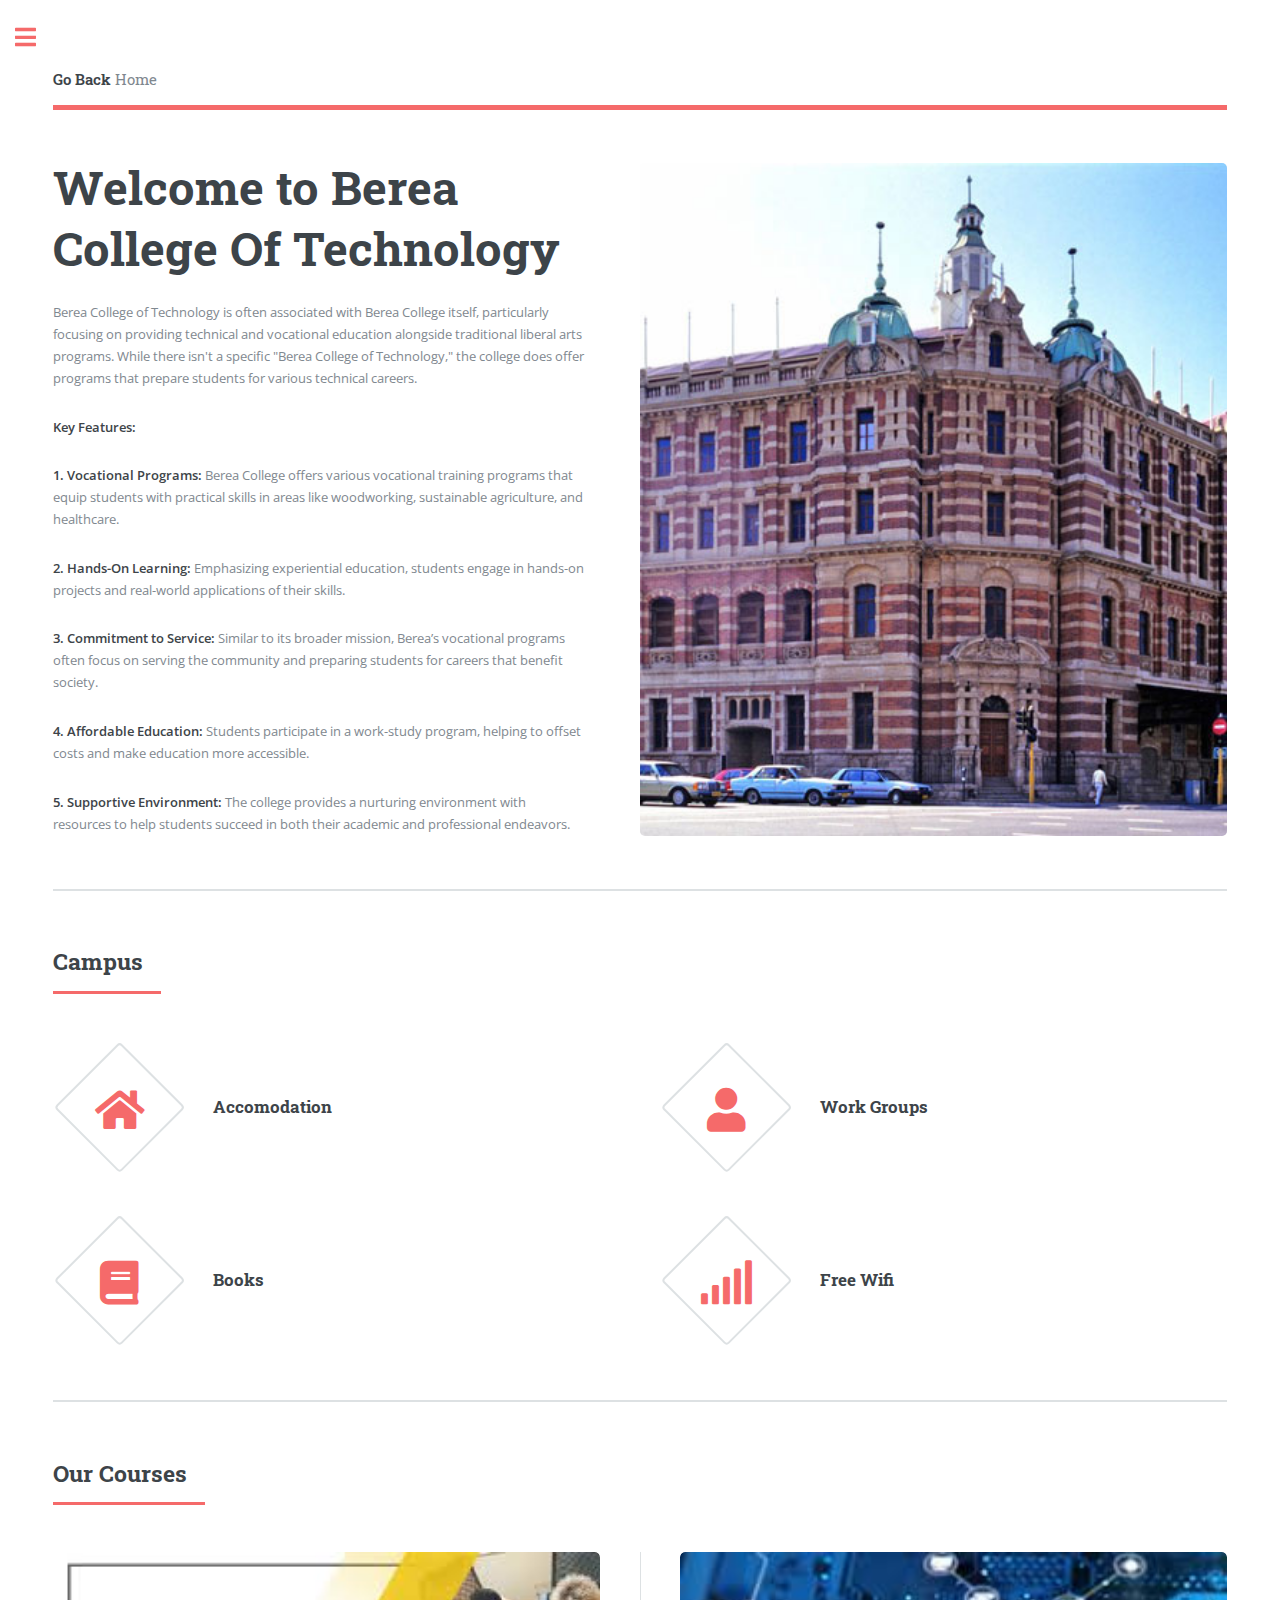
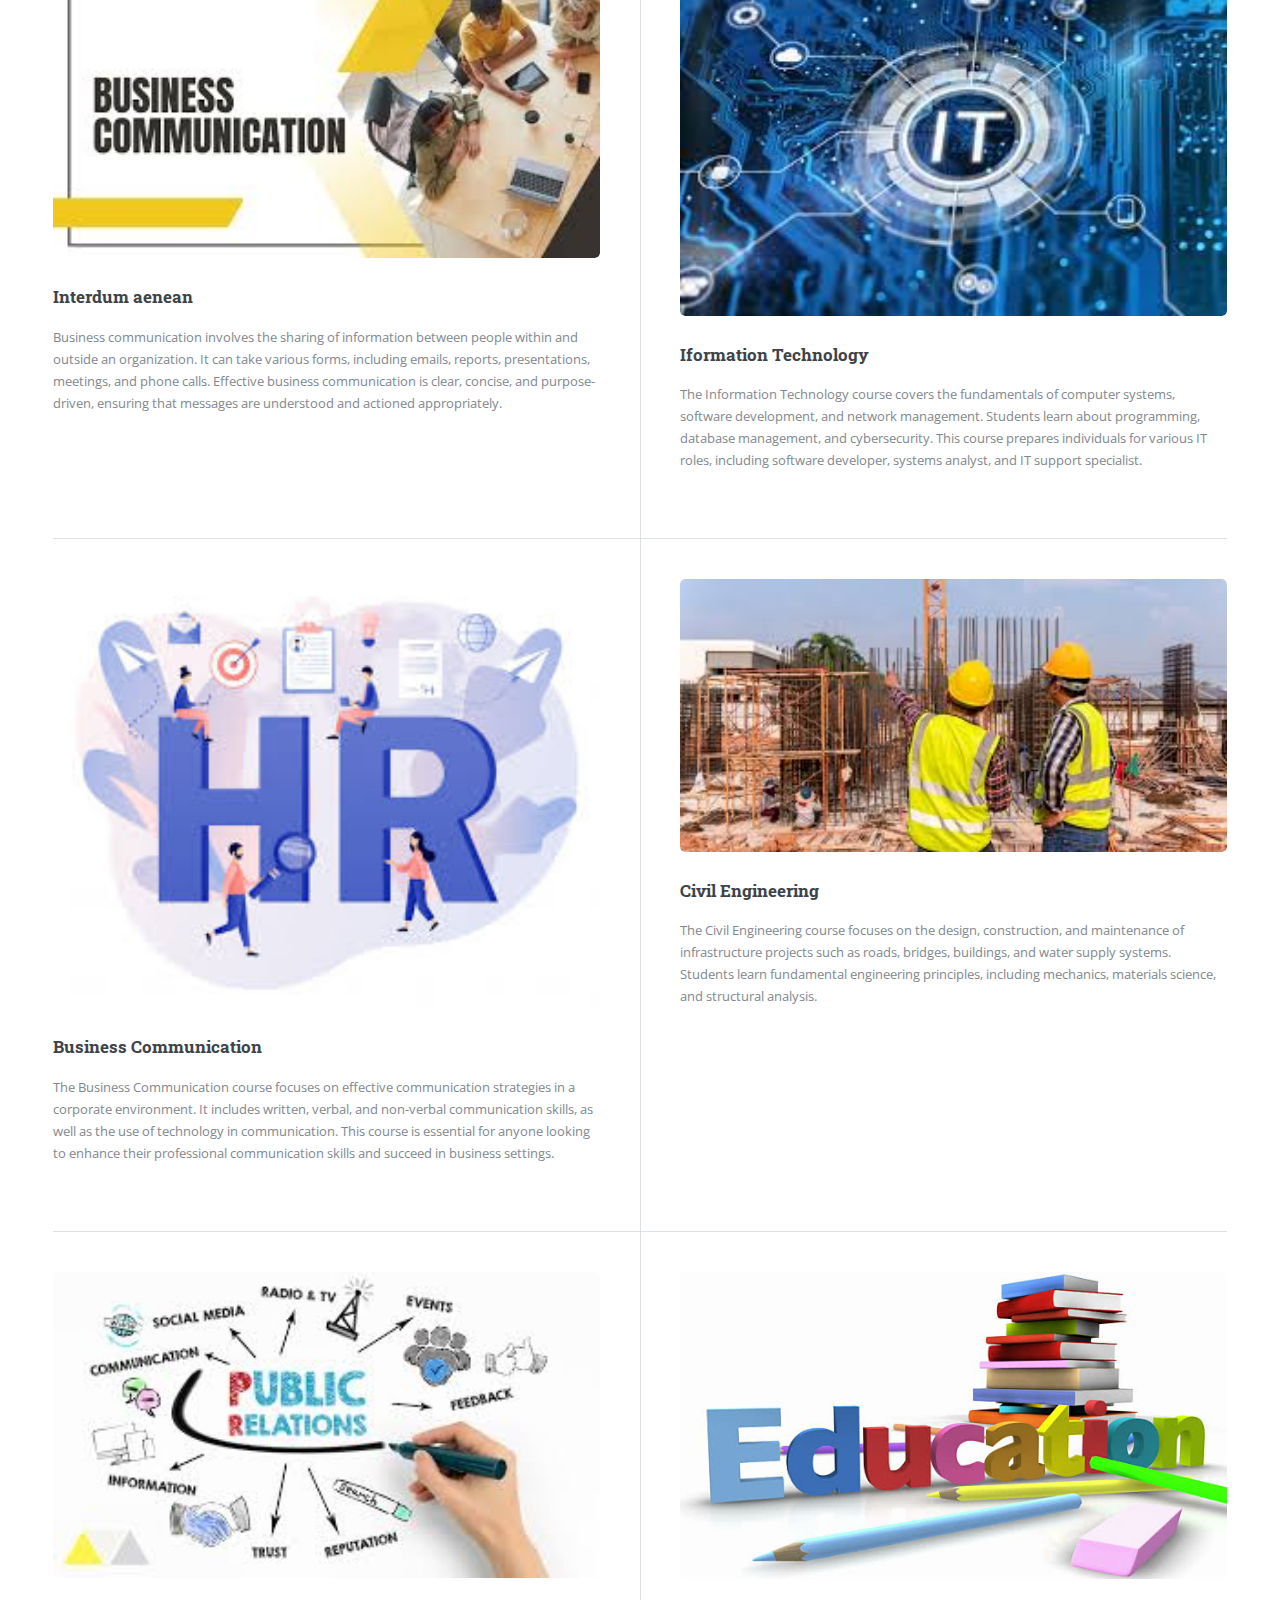
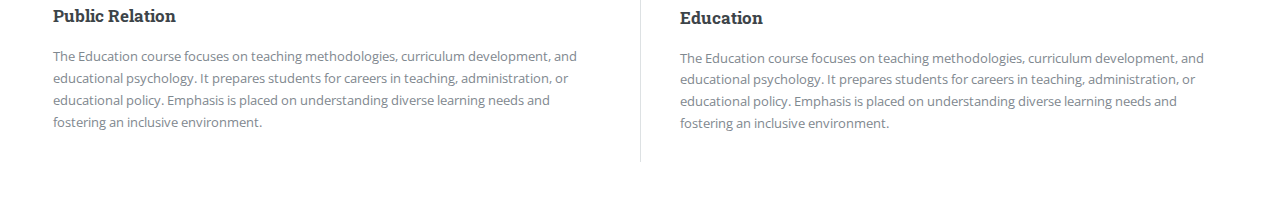
==== About.html @ c36ef681 "Add files via upload" ====
<!DOCTYPE HTML>
<!--
	Editorial by HTML5 UP
	html5up.net | @ajlkn
	Free for personal and commercial use under the CCA 3.0 license (html5up.net/license)
-->
<html>
	<head>
		<title>Bct</title>
		<meta charset="utf-8" />
		<meta name="viewport" content="width=device-width, initial-scale=1, user-scalable=no" />
		<link rel="stylesheet" href="assets/css/main.css" />
	</head>
	<body class="is-preload">

		<!-- Wrapper -->
			<div id="wrapper">

				<!-- Main -->
					<div id="main">
						<div class="inner">

							<!-- Header -->
								<header id="header">
									<a href="index.html" class="logo"><strong>Go Back</strong> Home</a>
								</header>

							<!-- Banner -->
								<section id="banner">
									<div class="content">
										<header>
											<h1>Welcome to Berea<br />
											College Of Technology</h1>
											
										</header>
										      <p>Berea College of Technology is often associated with Berea College itself, particularly focusing on providing technical and vocational education alongside traditional liberal arts programs. While there isn't a specific "Berea College of Technology," the college does offer programs that prepare students for various technical careers.</p>
                                              <p><strong>Key Features:</strong></p>
                                              <p><strong>1. Vocational Programs:</strong> Berea College offers various vocational training programs that equip students with practical skills in areas like woodworking, sustainable agriculture, and healthcare.</p>
                                              <p><strong>2. Hands-On Learning:</strong> Emphasizing experiential education, students engage in hands-on projects and real-world applications of their skills.</p>
                                              <p><strong>3. Commitment to Service:</strong> Similar to its broader mission, Berea’s vocational programs often focus on serving the community and preparing students for careers that benefit society.</p>
                                              <p><strong>4. Affordable Education:</strong> Students participate in a work-study program, helping to offset costs and make education more accessible.</p>
                                              <p><strong>5. Supportive Environment:</strong> The college provides a nurturing environment with resources to help students succeed in both their academic and professional endeavors.</p>

									</div>
									<span class="image object">
										<img src="images/hero.jpg" height="10" width="5" alt="" />
									</span>
								</section>

							<!-- Section -->
								<section>
									<header class="major">
										<h2>Campus </h2>
									</header>
									<div class="features">
										<article>
											<span class="icon solid fa-home"></span>
											<div class="content">
												<h3>Accomodation</h3>
											</div>
										</article>
										<article>
											<span class="icon solid fa-user"></span>
											<div class="content">
												<h3>Work Groups</h3>
											</div>
										</article>
										<article>
											<span class="icon solid fa-book"></span>
											<div class="content">
												<h3>Books</h3>
											</div>
										</article>
										<article>
											<span class="icon solid fa-signal"></span>
											<div class="content">
												<h3>Free Wifi</h3>
											</div>
										</article>
									</div>
								</section>

							<!-- Section -->
								<section>
									<header class="major">
										<h2>Our Courses</h2>
									</header>
									<div class="posts">
										<article>
											<a href="#" class="image"><img src="2.jfif" alt="" /></a>
											<h3>Interdum aenean</h3>
											<p>Business communication involves the sharing of information between people within and outside an organization. It can take various forms, including emails, reports, presentations, meetings, and phone calls. Effective business communication is clear, concise, and purpose-driven, ensuring that messages are understood and actioned appropriately.</p>
											<ul class="actions">
												
											</ul>
										</article>
										<article>
											<a href="#" class="image"><img src="1.jfif" alt="" /></a>
											<h3>Iformation Technology</h3>
					                                    <p>The Information Technology course covers the fundamentals of computer systems, software development, and network management. Students learn about programming, database management, and cybersecurity. This course prepares individuals for various IT roles, including software developer, systems analyst, and IT support specialist.</p>
											<ul class="actions">
												
											</ul>
										</article>
										<article>
											<a href="#" class="image"><img src="3.jfif" alt="" /></a>
											<h3>Business Communication</h3>
											<p>The Business Communication course focuses on effective communication strategies in a corporate environment. It includes written, verbal, and non-verbal communication skills, as well as the use of technology in communication. This course is essential for anyone looking to enhance their professional communication skills and succeed in business settings.</p>
											<ul class="actions">
											
											</ul>
										</article>
										<article>
											<a href="#" class="image"><img src="4.jfif" alt="" /></a>
											<h3>Civil Engineering</h3>
											<p>The Civil Engineering course focuses on the design, construction, and maintenance of infrastructure projects such as roads, bridges, buildings, and water supply systems. Students learn fundamental engineering principles, including mechanics, materials science, and structural analysis. </p>
											<ul class="actions">
												
											</ul>
										</article>
										<article>
											<a href="#" class="image"><img src="5.jfif" alt="" /></a>
											<h3>Public Relation</h3>
											<p>The Education course focuses on teaching methodologies, curriculum development, and educational psychology. It prepares students for careers in teaching, administration, or educational policy. Emphasis is placed on understanding diverse learning needs and fostering an inclusive environment.</p>
											<ul class="actions">
												
											</ul>
										</article>
										<article>
											<a href="#" class="image"><img src="6.jpg" alt="" /></a>
											<h3>Education</h3>
											<p>The Education course focuses on teaching methodologies, curriculum development, and educational psychology. It prepares students for careers in teaching, administration, or educational policy. Emphasis is placed on understanding diverse learning needs and fostering an inclusive environment.</p>
											<ul class="actions">
												
											</ul>
										</article>
									</div>
								</section>

						</div>
					</div>

					                                    

				<!-- Sidebar -->
					<div id="sidebar">
						<div class="inner">

							<!-- Search -->
								

							<!-- Menu -->
								<nav id="menu">
									<header class="major">
										<h2>Menu</h2>
									</header>
									<ul>
										<li><a href="index.html">Homepage</a></li>
										<li><a href="generic.html">History of Bct College</a></li>
										<li><a href="elements.html">Course Prices</a></li>
										
										</li>
								</nav>

							<!-- Section -->
								<section>
									<header class="major">
										<h2>Our Events</h2>
									</header>
									<div class="mini-posts">
										<article>
											<a href="#" class="image"><img src="e1.jfif" alt="" /></a>
											
										</article>
										<article>
											<a href="#" class="image"><img src="e2.jfif" alt="" /></a>
											
										</article>
										<article>
											<a href="#" class="image"><img src="e3.jfif" alt="" /></a>
											
										</article>
									</div>
									<ul class="actions">
										
									</ul>
								</section>

							<!-- Section -->
								<section>
									<header class="major">
										<h2>Get in touch</h2>
									</header>
									<p>Feel Free To Call Us Or Vist Our Campus in Durban.</p>
									<ul class="contact">
										<li class="icon solid fa-envelope"><a href="mailto:ntahondano49@gmail.com">ntahondano49@gmail.com</a></li>
										<li class="icon solid fa-phone">065 917 4609.</li>
										<li class="icon solid fa-home">16 Niker Road<br />
										Durban 4110.</li>
									</ul>
								</section>

							<!-- Footer -->
								<footer id="footer">
									<p class="copyright">&copy; Berea Collage of Technology <a href=""></a>. 2024 <a href=""></a>.</p>
								</footer>

						</div>
					</div>

			</div>

		<!-- Scripts -->
			<script src="assets/js/jquery.min.js"></script>
			<script src="assets/js/browser.min.js"></script>
			<script src="assets/js/breakpoints.min.js"></script>
			<script src="assets/js/util.js"></script>
			<script src="assets/js/main.js"></script>

	</body>
</html>
---- assets/css/main.css ----
@import url(fontawesome-all.min.css);
@import url("https://fonts.googleapis.com/css?family=Open+Sans:400,600,400italic,600italic|Roboto+Slab:400,700");
/*
	Editorial by HTML5 UP
	html5up.net | @ajlkn
	Free for personal and commercial use under the CCA 3.0 license (html5up.net/license)
*/
html, body, div, span, applet, object,
iframe, h1, h2, h3, h4, h5, h6, p, blockquote,
pre, a, abbr, acronym, address, big, cite,
code, del, dfn, em, img, ins, kbd, q, s, samp,
small, strike, strong, sub, sup, tt, var, b,
u, i, center, dl, dt, dd, ol, ul, li, fieldset,
form, label, legend, table, caption, tbody,
tfoot, thead, tr, th, td, article, aside,
canvas, details, embed, figure, figcaption,
footer, header, hgroup, menu, nav, output, ruby,
section, summary, time, mark, audio, video {
  margin: 0;
  padding: 0;
  border: 0;
  font-size: 100%;
  font: inherit;
  vertical-align: baseline; }

article, aside, details, figcaption, figure,
footer, header, hgroup, menu, nav, section {
  display: block; }

body {
  line-height: 1; }

ol, ul {
  list-style: none; }

blockquote, q {
  quotes: none; }
  blockquote:before, blockquote:after, q:before, q:after {
    content: '';
    content: none; }

table {
  border-collapse: collapse;
  border-spacing: 0; }

body {
  -webkit-text-size-adjust: none; }

mark {
  background-color: transparent;
  color: inherit; }

input::-moz-focus-inner {
  border: 0;
  padding: 0; }

input, select, textarea {
  -moz-appearance: none;
  -webkit-appearance: none;
  -ms-appearance: none;
  appearance: none; }

/* Basic */
@-ms-viewport {
  width: device-width; }

body {
  -ms-overflow-style: scrollbar; }

@media screen and (max-width: 480px) {
  html, body {
    min-width: 320px; } }

html {
  box-sizing: border-box; }

*, *:before, *:after {
  box-sizing: inherit; }

body {
  background: #ffffff; }
  body.is-preload *, body.is-preload *:before, body.is-preload *:after, body.is-resizing *, body.is-resizing *:before, body.is-resizing *:after {
    -moz-animation: none !important;
    -webkit-animation: none !important;
    -ms-animation: none !important;
    animation: none !important;
    -moz-transition: none !important;
    -webkit-transition: none !important;
    -ms-transition: none !important;
    transition: none !important; }

/* Type */
body, input, select, textarea {
  color: #7f888f;
  font-family: "Open Sans", sans-serif;
  font-size: 13pt;
  font-weight: 400;
  line-height: 1.65; }
  @media screen and (max-width: 1680px) {
    body, input, select, textarea {
      font-size: 11pt; } }
  @media screen and (max-width: 1280px) {
    body, input, select, textarea {
      font-size: 10pt; } }
  @media screen and (max-width: 360px) {
    body, input, select, textarea {
      font-size: 9pt; } }

a {
  -moz-transition: color 0.2s ease-in-out, border-bottom-color 0.2s ease-in-out;
  -webkit-transition: color 0.2s ease-in-out, border-bottom-color 0.2s ease-in-out;
  -ms-transition: color 0.2s ease-in-out, border-bottom-color 0.2s ease-in-out;
  transition: color 0.2s ease-in-out, border-bottom-color 0.2s ease-in-out;
  border-bottom: dotted 1px;
  color: #f56a6a;
  text-decoration: none; }
  a:hover {
    border-bottom-color: #f56a6a;
    color: #f56a6a !important; }
    a:hover strong {
      color: inherit; }

strong, b {
  color: #3d4449;
  font-weight: 600; }

em, i {
  font-style: italic; }

p {
  margin: 0 0 2em 0; }

h1, h2, h3, h4, h5, h6 {
  color: #3d4449;
  font-family: "Roboto Slab", serif;
  font-weight: 700;
  line-height: 1.5;
  margin: 0 0 1em 0; }
  h1 a, h2 a, h3 a, h4 a, h5 a, h6 a {
    color: inherit;
    text-decoration: none;
    border-bottom: 0; }

h1 {
  font-size: 4em;
  margin: 0 0 0.5em 0;
  line-height: 1.3; }

h2 {
  font-size: 1.75em; }

h3 {
  font-size: 1.25em; }

h4 {
  font-size: 1.1em; }

h5 {
  font-size: 0.9em; }

h6 {
  font-size: 0.7em; }

@media screen and (max-width: 1680px) {
  h1 {
    font-size: 3.5em; } }

@media screen and (max-width: 980px) {
  h1 {
    font-size: 3.25em; } }

@media screen and (max-width: 736px) {
  h1 {
    font-size: 2em;
    line-height: 1.4; }
  h2 {
    font-size: 1.5em; } }

sub {
  font-size: 0.8em;
  position: relative;
  top: 0.5em; }

sup {
  font-size: 0.8em;
  position: relative;
  top: -0.5em; }

blockquote {
  border-left: solid 3px rgba(210, 215, 217, 0.75);
  font-style: italic;
  margin: 0 0 2em 0;
  padding: 0.5em 0 0.5em 2em; }

code {
  background: rgba(230, 235, 237, 0.25);
  border-radius: 0.375em;
  border: solid 1px rgba(210, 215, 217, 0.75);
  font-family: "Courier New", monospace;
  font-size: 0.9em;
  margin: 0 0.25em;
  padding: 0.25em 0.65em; }

pre {
  -webkit-overflow-scrolling: touch;
  font-family: "Courier New", monospace;
  font-size: 0.9em;
  margin: 0 0 2em 0; }
  pre code {
    display: block;
    line-height: 1.75;
    padding: 1em 1.5em;
    overflow-x: auto; }

hr {
  border: 0;
  border-bottom: solid 1px rgba(210, 215, 217, 0.75);
  margin: 2em 0; }
  hr.major {
    margin: 3em 0; }

.align-left {
  text-align: left; }

.align-center {
  text-align: center; }

.align-right {
  text-align: right; }

/* Row */
.row {
  display: flex;
  flex-wrap: wrap;
  box-sizing: border-box;
  align-items: stretch; }
  .row > * {
    box-sizing: border-box; }
  .row.gtr-uniform > * > :last-child {
    margin-bottom: 0; }
  .row.aln-left {
    justify-content: flex-start; }
  .row.aln-center {
    justify-content: center; }
  .row.aln-right {
    justify-content: flex-end; }
  .row.aln-top {
    align-items: flex-start; }
  .row.aln-middle {
    align-items: center; }
  .row.aln-bottom {
    align-items: flex-end; }
  .row > .imp {
    order: -1; }
  .row > .col-1 {
    width: 8.33333%; }
  .row > .off-1 {
    margin-left: 8.33333%; }
  .row > .col-2 {
    width: 16.66667%; }
  .row > .off-2 {
    margin-left: 16.66667%; }
  .row > .col-3 {
    width: 25%; }
  .row > .off-3 {
    margin-left: 25%; }
  .row > .col-4 {
    width: 33.33333%; }
  .row > .off-4 {
    margin-left: 33.33333%; }
  .row > .col-5 {
    width: 41.66667%; }
  .row > .off-5 {
    margin-left: 41.66667%; }
  .row > .col-6 {
    width: 50%; }
  .row > .off-6 {
    margin-left: 50%; }
  .row > .col-7 {
    width: 58.33333%; }
  .row > .off-7 {
    margin-left: 58.33333%; }
  .row > .col-8 {
    width: 66.66667%; }
  .row > .off-8 {
    margin-left: 66.66667%; }
  .row > .col-9 {
    width: 75%; }
  .row > .off-9 {
    margin-left: 75%; }
  .row > .col-10 {
    width: 83.33333%; }
  .row > .off-10 {
    margin-left: 83.33333%; }
  .row > .col-11 {
    width: 91.66667%; }
  .row > .off-11 {
    margin-left: 91.66667%; }
  .row > .col-12 {
    width: 100%; }
  .row > .off-12 {
    margin-left: 100%; }
  .row.gtr-0 {
    margin-top: 0;
    margin-left: 0em; }
    .row.gtr-0 > * {
      padding: 0 0 0 0em; }
    .row.gtr-0.gtr-uniform {
      margin-top: 0em; }
      .row.gtr-0.gtr-uniform > * {
        padding-top: 0em; }
  .row.gtr-25 {
    margin-top: 0;
    margin-left: -0.375em; }
    .row.gtr-25 > * {
      padding: 0 0 0 0.375em; }
    .row.gtr-25.gtr-uniform {
      margin-top: -0.375em; }
      .row.gtr-25.gtr-uniform > * {
        padding-top: 0.375em; }
  .row.gtr-50 {
    margin-top: 0;
    margin-left: -0.75em; }
    .row.gtr-50 > * {
      padding: 0 0 0 0.75em; }
    .row.gtr-50.gtr-uniform {
      margin-top: -0.75em; }
      .row.gtr-50.gtr-uniform > * {
        padding-top: 0.75em; }
  .row {
    margin-top: 0;
    margin-left: -1.5em; }
    .row > * {
      padding: 0 0 0 1.5em; }
    .row.gtr-uniform {
      margin-top: -1.5em; }
      .row.gtr-uniform > * {
        padding-top: 1.5em; }
  .row.gtr-150 {
    margin-top: 0;
    margin-left: -2.25em; }
    .row.gtr-150 > * {
      padding: 0 0 0 2.25em; }
    .row.gtr-150.gtr-uniform {
      margin-top: -2.25em; }
      .row.gtr-150.gtr-uniform > * {
        padding-top: 2.25em; }
  .row.gtr-200 {
    margin-top: 0;
    margin-left: -3em; }
    .row.gtr-200 > * {
      padding: 0 0 0 3em; }
    .row.gtr-200.gtr-uniform {
      margin-top: -3em; }
      .row.gtr-200.gtr-uniform > * {
        padding-top: 3em; }
  @media screen and (max-width: 1680px) {
    .row {
      display: flex;
      flex-wrap: wrap;
      box-sizing: border-box;
      align-items: stretch; }
      .row > * {
        box-sizing: border-box; }
      .row.gtr-uniform > * > :last-child {
        margin-bottom: 0; }
      .row.aln-left {
        justify-content: flex-start; }
      .row.aln-center {
        justify-content: center; }
      .row.aln-right {
        justify-content: flex-end; }
      .row.aln-top {
        align-items: flex-start; }
      .row.aln-middle {
        align-items: center; }
      .row.aln-bottom {
        align-items: flex-end; }
      .row > .imp-xlarge {
        order: -1; }
      .row > .col-1-xlarge {
        width: 8.33333%; }
      .row > .off-1-xlarge {
        margin-left: 8.33333%; }
      .row > .col-2-xlarge {
        width: 16.66667%; }
      .row > .off-2-xlarge {
        margin-left: 16.66667%; }
      .row > .col-3-xlarge {
        width: 25%; }
      .row > .off-3-xlarge {
        margin-left: 25%; }
      .row > .col-4-xlarge {
        width: 33.33333%; }
      .row > .off-4-xlarge {
        margin-left: 33.33333%; }
      .row > .col-5-xlarge {
        width: 41.66667%; }
      .row > .off-5-xlarge {
        margin-left: 41.66667%; }
      .row > .col-6-xlarge {
        width: 50%; }
      .row > .off-6-xlarge {
        margin-left: 50%; }
      .row > .col-7-xlarge {
        width: 58.33333%; }
      .row > .off-7-xlarge {
        margin-left: 58.33333%; }
      .row > .col-8-xlarge {
        width: 66.66667%; }
      .row > .off-8-xlarge {
        margin-left: 66.66667%; }
      .row > .col-9-xlarge {
        width: 75%; }
      .row > .off-9-xlarge {
        margin-left: 75%; }
      .row > .col-10-xlarge {
        width: 83.33333%; }
      .row > .off-10-xlarge {
        margin-left: 83.33333%; }
      .row > .col-11-xlarge {
        width: 91.66667%; }
      .row > .off-11-xlarge {
        margin-left: 91.66667%; }
      .row > .col-12-xlarge {
        width: 100%; }
      .row > .off-12-xlarge {
        margin-left: 100%; }
      .row.gtr-0 {
        margin-top: 0;
        margin-left: 0em; }
        .row.gtr-0 > * {
          padding: 0 0 0 0em; }
        .row.gtr-0.gtr-uniform {
          margin-top: 0em; }
          .row.gtr-0.gtr-uniform > * {
            padding-top: 0em; }
      .row.gtr-25 {
        margin-top: 0;
        margin-left: -0.375em; }
        .row.gtr-25 > * {
          padding: 0 0 0 0.375em; }
        .row.gtr-25.gtr-uniform {
          margin-top: -0.375em; }
          .row.gtr-25.gtr-uniform > * {
            padding-top: 0.375em; }
      .row.gtr-50 {
        margin-top: 0;
        margin-left: -0.75em; }
        .row.gtr-50 > * {
          padding: 0 0 0 0.75em; }
        .row.gtr-50.gtr-uniform {
          margin-top: -0.75em; }
          .row.gtr-50.gtr-uniform > * {
            padding-top: 0.75em; }
      .row {
        margin-top: 0;
        margin-left: -1.5em; }
        .row > * {
          padding: 0 0 0 1.5em; }
        .row.gtr-uniform {
          margin-top: -1.5em; }
          .row.gtr-uniform > * {
            padding-top: 1.5em; }
      .row.gtr-150 {
        margin-top: 0;
        margin-left: -2.25em; }
        .row.gtr-150 > * {
          padding: 0 0 0 2.25em; }
        .row.gtr-150.gtr-uniform {
          margin-top: -2.25em; }
          .row.gtr-150.gtr-uniform > * {
            padding-top: 2.25em; }
      .row.gtr-200 {
        margin-top: 0;
        margin-left: -3em; }
        .row.gtr-200 > * {
          padding: 0 0 0 3em; }
        .row.gtr-200.gtr-uniform {
          margin-top: -3em; }
          .row.gtr-200.gtr-uniform > * {
            padding-top: 3em; } }
  @media screen and (max-width: 1280px) {
    .row {
      display: flex;
      flex-wrap: wrap;
      box-sizing: border-box;
      align-items: stretch; }
      .row > * {
        box-sizing: border-box; }
      .row.gtr-uniform > * > :last-child {
        margin-bottom: 0; }
      .row.aln-left {
        justify-content: flex-start; }
      .row.aln-center {
        justify-content: center; }
      .row.aln-right {
        justify-content: flex-end; }
      .row.aln-top {
        align-items: flex-start; }
      .row.aln-middle {
        align-items: center; }
      .row.aln-bottom {
        align-items: flex-end; }
      .row > .imp-large {
        order: -1; }
      .row > .col-1-large {
        width: 8.33333%; }
      .row > .off-1-large {
        margin-left: 8.33333%; }
      .row > .col-2-large {
        width: 16.66667%; }
      .row > .off-2-large {
        margin-left: 16.66667%; }
      .row > .col-3-large {
        width: 25%; }
      .row > .off-3-large {
        margin-left: 25%; }
      .row > .col-4-large {
        width: 33.33333%; }
      .row > .off-4-large {
        margin-left: 33.33333%; }
      .row > .col-5-large {
        width: 41.66667%; }
      .row > .off-5-large {
        margin-left: 41.66667%; }
      .row > .col-6-large {
        width: 50%; }
      .row > .off-6-large {
        margin-left: 50%; }
      .row > .col-7-large {
        width: 58.33333%; }
      .row > .off-7-large {
        margin-left: 58.33333%; }
      .row > .col-8-large {
        width: 66.66667%; }
      .row > .off-8-large {
        margin-left: 66.66667%; }
      .row > .col-9-large {
        width: 75%; }
      .row > .off-9-large {
        margin-left: 75%; }
      .row > .col-10-large {
        width: 83.33333%; }
      .row > .off-10-large {
        margin-left: 83.33333%; }
      .row > .col-11-large {
        width: 91.66667%; }
      .row > .off-11-large {
        margin-left: 91.66667%; }
      .row > .col-12-large {
        width: 100%; }
      .row > .off-12-large {
        margin-left: 100%; }
      .row.gtr-0 {
        margin-top: 0;
        margin-left: 0em; }
        .row.gtr-0 > * {
          padding: 0 0 0 0em; }
        .row.gtr-0.gtr-uniform {
          margin-top: 0em; }
          .row.gtr-0.gtr-uniform > * {
            padding-top: 0em; }
      .row.gtr-25 {
        margin-top: 0;
        margin-left: -0.375em; }
        .row.gtr-25 > * {
          padding: 0 0 0 0.375em; }
        .row.gtr-25.gtr-uniform {
          margin-top: -0.375em; }
          .row.gtr-25.gtr-uniform > * {
            padding-top: 0.375em; }
      .row.gtr-50 {
        margin-top: 0;
        margin-left: -0.75em; }
        .row.gtr-50 > * {
          padding: 0 0 0 0.75em; }
        .row.gtr-50.gtr-uniform {
          margin-top: -0.75em; }
          .row.gtr-50.gtr-uniform > * {
            padding-top: 0.75em; }
      .row {
        margin-top: 0;
        margin-left: -1.5em; }
        .row > * {
          padding: 0 0 0 1.5em; }
        .row.gtr-uniform {
          margin-top: -1.5em; }
          .row.gtr-uniform > * {
            padding-top: 1.5em; }
      .row.gtr-150 {
        margin-top: 0;
        margin-left: -2.25em; }
        .row.gtr-150 > * {
          padding: 0 0 0 2.25em; }
        .row.gtr-150.gtr-uniform {
          margin-top: -2.25em; }
          .row.gtr-150.gtr-uniform > * {
            padding-top: 2.25em; }
      .row.gtr-200 {
        margin-top: 0;
        margin-left: -3em; }
        .row.gtr-200 > * {
          padding: 0 0 0 3em; }
        .row.gtr-200.gtr-uniform {
          margin-top: -3em; }
          .row.gtr-200.gtr-uniform > * {
            padding-top: 3em; } }
  @media screen and (max-width: 980px) {
    .row {
      display: flex;
      flex-wrap: wrap;
      box-sizing: border-box;
      align-items: stretch; }
      .row > * {
        box-sizing: border-box; }
      .row.gtr-uniform > * > :last-child {
        margin-bottom: 0; }
      .row.aln-left {
        justify-content: flex-start; }
      .row.aln-center {
        justify-content: center; }
      .row.aln-right {
        justify-content: flex-end; }
      .row.aln-top {
        align-items: flex-start; }
      .row.aln-middle {
        align-items: center; }
      .row.aln-bottom {
        align-items: flex-end; }
      .row > .imp-medium {
        order: -1; }
      .row > .col-1-medium {
        width: 8.33333%; }
      .row > .off-1-medium {
        margin-left: 8.33333%; }
      .row > .col-2-medium {
        width: 16.66667%; }
      .row > .off-2-medium {
        margin-left: 16.66667%; }
      .row > .col-3-medium {
        width: 25%; }
      .row > .off-3-medium {
        margin-left: 25%; }
      .row > .col-4-medium {
        width: 33.33333%; }
      .row > .off-4-medium {
        margin-left: 33.33333%; }
      .row > .col-5-medium {
        width: 41.66667%; }
      .row > .off-5-medium {
        margin-left: 41.66667%; }
      .row > .col-6-medium {
        width: 50%; }
      .row > .off-6-medium {
        margin-left: 50%; }
      .row > .col-7-medium {
        width: 58.33333%; }
      .row > .off-7-medium {
        margin-left: 58.33333%; }
      .row > .col-8-medium {
        width: 66.66667%; }
      .row > .off-8-medium {
        margin-left: 66.66667%; }
      .row > .col-9-medium {
        width: 75%; }
      .row > .off-9-medium {
        margin-left: 75%; }
      .row > .col-10-medium {
        width: 83.33333%; }
      .row > .off-10-medium {
        margin-left: 83.33333%; }
      .row > .col-11-medium {
        width: 91.66667%; }
      .row > .off-11-medium {
        margin-left: 91.66667%; }
      .row > .col-12-medium {
        width: 100%; }
      .row > .off-12-medium {
        margin-left: 100%; }
      .row.gtr-0 {
        margin-top: 0;
        margin-left: 0em; }
        .row.gtr-0 > * {
          padding: 0 0 0 0em; }
        .row.gtr-0.gtr-uniform {
          margin-top: 0em; }
          .row.gtr-0.gtr-uniform > * {
            padding-top: 0em; }
      .row.gtr-25 {
        margin-top: 0;
        margin-left: -0.375em; }
        .row.gtr-25 > * {
          padding: 0 0 0 0.375em; }
        .row.gtr-25.gtr-uniform {
          margin-top: -0.375em; }
          .row.gtr-25.gtr-uniform > * {
            padding-top: 0.375em; }
      .row.gtr-50 {
        margin-top: 0;
        margin-left: -0.75em; }
        .row.gtr-50 > * {
          padding: 0 0 0 0.75em; }
        .row.gtr-50.gtr-uniform {
          margin-top: -0.75em; }
          .row.gtr-50.gtr-uniform > * {
            padding-top: 0.75em; }
      .row {
        margin-top: 0;
        margin-left: -1.5em; }
        .row > * {
          padding: 0 0 0 1.5em; }
        .row.gtr-uniform {
          margin-top: -1.5em; }
          .row.gtr-uniform > * {
            padding-top: 1.5em; }
      .row.gtr-150 {
        margin-top: 0;
        margin-left: -2.25em; }
        .row.gtr-150 > * {
          padding: 0 0 0 2.25em; }
        .row.gtr-150.gtr-uniform {
          margin-top: -2.25em; }
          .row.gtr-150.gtr-uniform > * {
            padding-top: 2.25em; }
      .row.gtr-200 {
        margin-top: 0;
        margin-left: -3em; }
        .row.gtr-200 > * {
          padding: 0 0 0 3em; }
        .row.gtr-200.gtr-uniform {
          margin-top: -3em; }
          .row.gtr-200.gtr-uniform > * {
            padding-top: 3em; } }
  @media screen and (max-width: 736px) {
    .row {
      display: flex;
      flex-wrap: wrap;
      box-sizing: border-box;
      align-items: stretch; }
      .row > * {
        box-sizing: border-box; }
      .row.gtr-uniform > * > :last-child {
        margin-bottom: 0; }
      .row.aln-left {
        justify-content: flex-start; }
      .row.aln-center {
        justify-content: center; }
      .row.aln-right {
        justify-content: flex-end; }
      .row.aln-top {
        align-items: flex-start; }
      .row.aln-middle {
        align-items: center; }
      .row.aln-bottom {
        align-items: flex-end; }
      .row > .imp-small {
        order: -1; }
      .row > .col-1-small {
        width: 8.33333%; }
      .row > .off-1-small {
        margin-left: 8.33333%; }
      .row > .col-2-small {
        width: 16.66667%; }
      .row > .off-2-small {
        margin-left: 16.66667%; }
      .row > .col-3-small {
        width: 25%; }
      .row > .off-3-small {
        margin-left: 25%; }
      .row > .col-4-small {
        width: 33.33333%; }
      .row > .off-4-small {
        margin-left: 33.33333%; }
      .row > .col-5-small {
        width: 41.66667%; }
      .row > .off-5-small {
        margin-left: 41.66667%; }
      .row > .col-6-small {
        width: 50%; }
      .row > .off-6-small {
        margin-left: 50%; }
      .row > .col-7-small {
        width: 58.33333%; }
      .row > .off-7-small {
        margin-left: 58.33333%; }
      .row > .col-8-small {
        width: 66.66667%; }
      .row > .off-8-small {
        margin-left: 66.66667%; }
      .row > .col-9-small {
        width: 75%; }
      .row > .off-9-small {
        margin-left: 75%; }
      .row > .col-10-small {
        width: 83.33333%; }
      .row > .off-10-small {
        margin-left: 83.33333%; }
      .row > .col-11-small {
        width: 91.66667%; }
      .row > .off-11-small {
        margin-left: 91.66667%; }
      .row > .col-12-small {
        width: 100%; }
      .row > .off-12-small {
        margin-left: 100%; }
      .row.gtr-0 {
        margin-top: 0;
        margin-left: 0em; }
        .row.gtr-0 > * {
          padding: 0 0 0 0em; }
        .row.gtr-0.gtr-uniform {
          margin-top: 0em; }
          .row.gtr-0.gtr-uniform > * {
            padding-top: 0em; }
      .row.gtr-25 {
        margin-top: 0;
        margin-left: -0.375em; }
        .row.gtr-25 > * {
          padding: 0 0 0 0.375em; }
        .row.gtr-25.gtr-uniform {
          margin-top: -0.375em; }
          .row.gtr-25.gtr-uniform > * {
            padding-top: 0.375em; }
      .row.gtr-50 {
        margin-top: 0;
        margin-left: -0.75em; }
        .row.gtr-50 > * {
          padding: 0 0 0 0.75em; }
        .row.gtr-50.gtr-uniform {
          margin-top: -0.75em; }
          .row.gtr-50.gtr-uniform > * {
            padding-top: 0.75em; }
      .row {
        margin-top: 0;
        margin-left: -1.5em; }
        .row > * {
          padding: 0 0 0 1.5em; }
        .row.gtr-uniform {
          margin-top: -1.5em; }
          .row.gtr-uniform > * {
            padding-top: 1.5em; }
      .row.gtr-150 {
        margin-top: 0;
        margin-left: -2.25em; }
        .row.gtr-150 > * {
          padding: 0 0 0 2.25em; }
        .row.gtr-150.gtr-uniform {
          margin-top: -2.25em; }
          .row.gtr-150.gtr-uniform > * {
            padding-top: 2.25em; }
      .row.gtr-200 {
        margin-top: 0;
        margin-left: -3em; }
        .row.gtr-200 > * {
          padding: 0 0 0 3em; }
        .row.gtr-200.gtr-uniform {
          margin-top: -3em; }
          .row.gtr-200.gtr-uniform > * {
            padding-top: 3em; } }
  @media screen and (max-width: 480px) {
    .row {
      display: flex;
      flex-wrap: wrap;
      box-sizing: border-box;
      align-items: stretch; }
      .row > * {
        box-sizing: border-box; }
      .row.gtr-uniform > * > :last-child {
        margin-bottom: 0; }
      .row.aln-left {
        justify-content: flex-start; }
      .row.aln-center {
        justify-content: center; }
      .row.aln-right {
        justify-content: flex-end; }
      .row.aln-top {
        align-items: flex-start; }
      .row.aln-middle {
        align-items: center; }
      .row.aln-bottom {
        align-items: flex-end; }
      .row > .imp-xsmall {
        order: -1; }
      .row > .col-1-xsmall {
        width: 8.33333%; }
      .row > .off-1-xsmall {
        margin-left: 8.33333%; }
      .row > .col-2-xsmall {
        width: 16.66667%; }
      .row > .off-2-xsmall {
        margin-left: 16.66667%; }
      .row > .col-3-xsmall {
        width: 25%; }
      .row > .off-3-xsmall {
        margin-left: 25%; }
      .row > .col-4-xsmall {
        width: 33.33333%; }
      .row > .off-4-xsmall {
        margin-left: 33.33333%; }
      .row > .col-5-xsmall {
        width: 41.66667%; }
      .row > .off-5-xsmall {
        margin-left: 41.66667%; }
      .row > .col-6-xsmall {
        width: 50%; }
      .row > .off-6-xsmall {
        margin-left: 50%; }
      .row > .col-7-xsmall {
        width: 58.33333%; }
      .row > .off-7-xsmall {
        margin-left: 58.33333%; }
      .row > .col-8-xsmall {
        width: 66.66667%; }
      .row > .off-8-xsmall {
        margin-left: 66.66667%; }
      .row > .col-9-xsmall {
        width: 75%; }
      .row > .off-9-xsmall {
        margin-left: 75%; }
      .row > .col-10-xsmall {
        width: 83.33333%; }
      .row > .off-10-xsmall {
        margin-left: 83.33333%; }
      .row > .col-11-xsmall {
        width: 91.66667%; }
      .row > .off-11-xsmall {
        margin-left: 91.66667%; }
      .row > .col-12-xsmall {
        width: 100%; }
      .row > .off-12-xsmall {
        margin-left: 100%; }
      .row.gtr-0 {
        margin-top: 0;
        margin-left: 0em; }
        .row.gtr-0 > * {
          padding: 0 0 0 0em; }
        .row.gtr-0.gtr-uniform {
          margin-top: 0em; }
          .row.gtr-0.gtr-uniform > * {
            padding-top: 0em; }
      .row.gtr-25 {
        margin-top: 0;
        margin-left: -0.375em; }
        .row.gtr-25 > * {
          padding: 0 0 0 0.375em; }
        .row.gtr-25.gtr-uniform {
          margin-top: -0.375em; }
          .row.gtr-25.gtr-uniform > * {
            padding-top: 0.375em; }
      .row.gtr-50 {
        margin-top: 0;
        margin-left: -0.75em; }
        .row.gtr-50 > * {
          padding: 0 0 0 0.75em; }
        .row.gtr-50.gtr-uniform {
          margin-top: -0.75em; }
          .row.gtr-50.gtr-uniform > * {
            padding-top: 0.75em; }
      .row {
        margin-top: 0;
        margin-left: -1.5em; }
        .row > * {
          padding: 0 0 0 1.5em; }
        .row.gtr-uniform {
          margin-top: -1.5em; }
          .row.gtr-uniform > * {
            padding-top: 1.5em; }
      .row.gtr-150 {
        margin-top: 0;
        margin-left: -2.25em; }
        .row.gtr-150 > * {
          padding: 0 0 0 2.25em; }
        .row.gtr-150.gtr-uniform {
          margin-top: -2.25em; }
          .row.gtr-150.gtr-uniform > * {
            padding-top: 2.25em; }
      .row.gtr-200 {
        margin-top: 0;
        margin-left: -3em; }
        .row.gtr-200 > * {
          padding: 0 0 0 3em; }
        .row.gtr-200.gtr-uniform {
          margin-top: -3em; }
          .row.gtr-200.gtr-uniform > * {
            padding-top: 3em; } }

/* Section/Article */
section.special, article.special {
  text-align: center; }

header p {
  font-family: "Roboto Slab", serif;
  font-size: 1em;
  font-weight: 400;
  letter-spacing: 0.075em;
  margin-top: -0.5em;
  text-transform: uppercase; }

header.major > :last-child {
  border-bottom: solid 3px #f56a6a;
  display: inline-block;
  margin: 0 0 2em 0;
  padding: 0 0.75em 0.5em 0; }

header.main > :last-child {
  margin: 0 0 1em 0; }

/* Form */
form {
  margin: 0 0 2em 0; }

label {
  color: #3d4449;
  display: block;
  font-size: 0.9em;
  font-weight: 600;
  margin: 0 0 1em 0; }

input[type="text"],
input[type="password"],
input[type="email"],
input[type="tel"],
input[type="search"],
input[type="url"],
select,
textarea {
  -moz-appearance: none;
  -webkit-appearance: none;
  -ms-appearance: none;
  appearance: none;
  background: #ffffff;
  border-radius: 0.375em;
  border: none;
  border: solid 1px rgba(210, 215, 217, 0.75);
  color: inherit;
  display: block;
  outline: 0;
  padding: 0 1em;
  text-decoration: none;
  width: 100%; }
  input[type="text"]:invalid,
  input[type="password"]:invalid,
  input[type="email"]:invalid,
  input[type="tel"]:invalid,
  input[type="search"]:invalid,
  input[type="url"]:invalid,
  select:invalid,
  textarea:invalid {
    box-shadow: none; }
  input[type="text"]:focus,
  input[type="password"]:focus,
  input[type="email"]:focus,
  input[type="tel"]:focus,
  input[type="search"]:focus,
  input[type="url"]:focus,
  select:focus,
  textarea:focus {
    border-color: #f56a6a;
    box-shadow: 0 0 0 1px #f56a6a; }

select {
  background-image: url("data:image/svg+xml;charset=utf8,%3Csvg xmlns='http://www.w3.org/2000/svg' width='40' height='40' preserveAspectRatio='none' viewBox='0 0 40 40'%3E%3Cpath d='M9.4,12.3l10.4,10.4l10.4-10.4c0.2-0.2,0.5-0.4,0.9-0.4c0.3,0,0.6,0.1,0.9,0.4l3.3,3.3c0.2,0.2,0.4,0.5,0.4,0.9 c0,0.4-0.1,0.6-0.4,0.9L20.7,31.9c-0.2,0.2-0.5,0.4-0.9,0.4c-0.3,0-0.6-0.1-0.9-0.4L4.3,17.3c-0.2-0.2-0.4-0.5-0.4-0.9 c0-0.4,0.1-0.6,0.4-0.9l3.3-3.3c0.2-0.2,0.5-0.4,0.9-0.4S9.1,12.1,9.4,12.3z' fill='rgba(210, 215, 217, 0.75)' /%3E%3C/svg%3E");
  background-size: 1.25em;
  background-repeat: no-repeat;
  background-position: calc(100% - 1em) center;
  height: 2.75em;
  padding-right: 2.75em;
  text-overflow: ellipsis; }
  select option {
    color: #3d4449;
    background: #ffffff; }
  select:focus::-ms-value {
    background-color: transparent; }
  select::-ms-expand {
    display: none; }

input[type="text"],
input[type="password"],
input[type="email"],
input[type="tel"],
input[type="search"],
input[type="url"],
select {
  height: 2.75em; }

textarea {
  padding: 0.75em 1em; }

input[type="checkbox"],
input[type="radio"] {
  -moz-appearance: none;
  -webkit-appearance: none;
  -ms-appearance: none;
  appearance: none;
  display: block;
  float: left;
  margin-right: -2em;
  opacity: 0;
  width: 1em;
  z-index: -1; }
  input[type="checkbox"] + label,
  input[type="radio"] + label {
    text-decoration: none;
    color: #7f888f;
    cursor: pointer;
    display: inline-block;
    font-size: 1em;
    font-weight: 400;
    padding-left: 2.4em;
    padding-right: 0.75em;
    position: relative; }
    input[type="checkbox"] + label:before,
    input[type="radio"] + label:before {
      -moz-osx-font-smoothing: grayscale;
      -webkit-font-smoothing: antialiased;
      display: inline-block;
      font-style: normal;
      font-variant: normal;
      text-rendering: auto;
      line-height: 1;
      text-transform: none !important;
      font-family: 'Font Awesome 5 Free';
      font-weight: 900; }
    input[type="checkbox"] + label:before,
    input[type="radio"] + label:before {
      background: #ffffff;
      border-radius: 0.375em;
      border: solid 1px rgba(210, 215, 217, 0.75);
      content: '';
      display: inline-block;
      font-size: 0.8em;
      height: 2.0625em;
      left: 0;
      line-height: 2.0625em;
      position: absolute;
      text-align: center;
      top: 0;
      width: 2.0625em; }
  input[type="checkbox"]:checked + label:before,
  input[type="radio"]:checked + label:before {
    background: #3d4449;
    border-color: #3d4449;
    color: #ffffff;
    content: '\f00c'; }
  input[type="checkbox"]:focus + label:before,
  input[type="radio"]:focus + label:before {
    border-color: #f56a6a;
    box-shadow: 0 0 0 1px #f56a6a; }

input[type="checkbox"] + label:before {
  border-radius: 0.375em; }

input[type="radio"] + label:before {
  border-radius: 100%; }

::-webkit-input-placeholder {
  color: #9fa3a6 !important;
  opacity: 1.0; }

:-moz-placeholder {
  color: #9fa3a6 !important;
  opacity: 1.0; }

::-moz-placeholder {
  color: #9fa3a6 !important;
  opacity: 1.0; }

:-ms-input-placeholder {
  color: #9fa3a6 !important;
  opacity: 1.0; }

/* Box */
.box {
  border-radius: 0.375em;
  border: solid 1px rgba(210, 215, 217, 0.75);
  margin-bottom: 2em;
  padding: 1.5em; }
  .box > :last-child,
  .box > :last-child > :last-child,
  .box > :last-child > :last-child > :last-child {
    margin-bottom: 0; }
  .box.alt {
    border: 0;
    border-radius: 0;
    padding: 0; }

/* Icon */
.icon {
  text-decoration: none;
  border-bottom: none;
  position: relative; }
  .icon:before {
    -moz-osx-font-smoothing: grayscale;
    -webkit-font-smoothing: antialiased;
    display: inline-block;
    font-style: normal;
    font-variant: normal;
    text-rendering: auto;
    line-height: 1;
    text-transform: none !important;
    font-family: 'Font Awesome 5 Free';
    font-weight: 400; }
  .icon > .label {
    display: none; }
  .icon:before {
    line-height: inherit; }
  .icon.solid:before {
    font-weight: 900; }
  .icon.brands:before {
    font-family: 'Font Awesome 5 Brands'; }

/* Image */
.image {
  border-radius: 0.375em;
  border: 0;
  display: inline-block;
  position: relative; }
  .image img {
    border-radius: 0.375em;
    display: block; }
  .image.left, .image.right {
    max-width: 40%; }
    .image.left img, .image.right img {
      width: 100%; }
  .image.left {
    float: left;
    padding: 0 1.5em 1em 0;
    top: 0.25em; }
  .image.right {
    float: right;
    padding: 0 0 1em 1.5em;
    top: 0.25em; }
  .image.fit {
    display: block;
    margin: 0 0 2em 0;
    width: 100%; }
    .image.fit img {
      width: 100%; }
  .image.main {
    display: block;
    margin: 0 0 3em 0;
    width: 100%; }
    .image.main img {
      width: 100%; }

a.image {
  overflow: hidden; }
  a.image img {
    -moz-transition: -moz-transform 0.2s ease;
    -webkit-transition: -webkit-transform 0.2s ease;
    -ms-transition: -ms-transform 0.2s ease;
    transition: transform 0.2s ease; }
  a.image:hover img {
    -moz-transform: scale(1.075);
    -webkit-transform: scale(1.075);
    -ms-transform: scale(1.075);
    transform: scale(1.075); }

/* List */
ol {
  list-style: decimal;
  margin: 0 0 2em 0;
  padding-left: 1.25em; }
  ol li {
    padding-left: 0.25em; }

ul {
  list-style: disc;
  margin: 0 0 2em 0;
  padding-left: 1em; }
  ul li {
    padding-left: 0.5em; }
  ul.alt {
    list-style: none;
    padding-left: 0; }
    ul.alt li {
      border-top: solid 1px rgba(210, 215, 217, 0.75);
      padding: 0.5em 0; }
      ul.alt li:first-child {
        border-top: 0;
        padding-top: 0; }

dl {
  margin: 0 0 2em 0; }
  dl dt {
    display: block;
    font-weight: 600;
    margin: 0 0 1em 0; }
  dl dd {
    margin-left: 2em; }

/* Actions */
ul.actions {
  display: -moz-flex;
  display: -webkit-flex;
  display: -ms-flex;
  display: flex;
  cursor: default;
  list-style: none;
  margin-left: -1em;
  padding-left: 0; }
  ul.actions li {
    padding: 0 0 0 1em;
    vertical-align: middle; }
  ul.actions.special {
    -moz-justify-content: center;
    -webkit-justify-content: center;
    -ms-justify-content: center;
    justify-content: center;
    width: 100%;
    margin-left: 0; }
    ul.actions.special li:first-child {
      padding-left: 0; }
  ul.actions.stacked {
    -moz-flex-direction: column;
    -webkit-flex-direction: column;
    -ms-flex-direction: column;
    flex-direction: column;
    margin-left: 0; }
    ul.actions.stacked li {
      padding: 1.3em 0 0 0; }
      ul.actions.stacked li:first-child {
        padding-top: 0; }
  ul.actions.fit {
    width: calc(100% + 1em); }
    ul.actions.fit li {
      -moz-flex-grow: 1;
      -webkit-flex-grow: 1;
      -ms-flex-grow: 1;
      flex-grow: 1;
      -moz-flex-shrink: 1;
      -webkit-flex-shrink: 1;
      -ms-flex-shrink: 1;
      flex-shrink: 1;
      width: 100%; }
      ul.actions.fit li > * {
        width: 100%; }
    ul.actions.fit.stacked {
      width: 100%; }

/* Icons */
ul.icons {
  cursor: default;
  list-style: none;
  padding-left: 0; }
  ul.icons li {
    display: inline-block;
    padding: 0 1em 0 0; }
    ul.icons li:last-child {
      padding-right: 0; }
    ul.icons li .icon {
      color: inherit; }
      ul.icons li .icon:before {
        font-size: 1.25em; }

/* Contact */
ul.contact {
  list-style: none;
  padding: 0; }
  ul.contact li {
    text-decoration: none;
    border-top: solid 1px rgba(210, 215, 217, 0.75);
    margin: 1.5em 0 0 0;
    padding: 1.5em 0 0 3em;
    position: relative; }
    ul.contact li:before {
      -moz-osx-font-smoothing: grayscale;
      -webkit-font-smoothing: antialiased;
      display: inline-block;
      font-style: normal;
      font-variant: normal;
      text-rendering: auto;
      line-height: 1;
      text-transform: none !important;
      font-family: 'Font Awesome 5 Free';
      font-weight: 400; }
    ul.contact li:before {
      color: #f56a6a;
      display: inline-block;
      font-size: 1.5em;
      height: 1.125em;
      left: 0;
      line-height: 1.125em;
      position: absolute;
      text-align: center;
      top: 1em;
      width: 1.5em; }
    ul.contact li:first-child {
      border-top: 0;
      margin-top: 0;
      padding-top: 0; }
      ul.contact li:first-child:before {
        top: 0; }
    ul.contact li a {
      color: inherit; }

/* Pagination */
ul.pagination {
  cursor: default;
  list-style: none;
  padding-left: 0; }
  ul.pagination li {
    display: inline-block;
    padding-left: 0;
    vertical-align: middle; }
    ul.pagination li > .page {
      -moz-transition: background-color 0.2s ease-in-out, color 0.2s ease-in-out;
      -webkit-transition: background-color 0.2s ease-in-out, color 0.2s ease-in-out;
      -ms-transition: background-color 0.2s ease-in-out, color 0.2s ease-in-out;
      transition: background-color 0.2s ease-in-out, color 0.2s ease-in-out;
      border-bottom: 0;
      border-radius: 0.375em;
      display: inline-block;
      font-size: 0.8em;
      font-weight: 600;
      height: 2em;
      line-height: 2em;
      margin: 0 0.125em;
      min-width: 2em;
      padding: 0 0.5em;
      text-align: center; }
      ul.pagination li > .page.active {
        background-color: #f56a6a;
        color: #ffffff !important; }
        ul.pagination li > .page.active:hover {
          background-color: #f67878; }
        ul.pagination li > .page.active:active {
          background-color: #f45c5c; }
    ul.pagination li:first-child {
      padding-right: 0.75em; }
    ul.pagination li:last-child {
      padding-left: 0.75em; }
  @media screen and (max-width: 480px) {
    ul.pagination li:nth-child(n+2):nth-last-child(n+2) {
      display: none; }
    ul.pagination li:first-child {
      padding-right: 0; } }

/* Table */
.table-wrapper {
  -webkit-overflow-scrolling: touch;
  overflow-x: auto; }

table {
  margin: 0 0 2em 0;
  width: 100%; }
  table tbody tr {
    border: solid 1px rgba(210, 215, 217, 0.75);
    border-left: 0;
    border-right: 0; }
    table tbody tr:nth-child(2n + 1) {
      background-color: rgba(230, 235, 237, 0.25); }
  table td {
    padding: 0.75em 0.75em; }
  table th {
    color: #3d4449;
    font-size: 0.9em;
    font-weight: 600;
    padding: 0 0.75em 0.75em 0.75em;
    text-align: left; }
  table thead {
    border-bottom: solid 2px rgba(210, 215, 217, 0.75); }
  table tfoot {
    border-top: solid 2px rgba(210, 215, 217, 0.75); }
  table.alt {
    border-collapse: separate; }
    table.alt tbody tr td {
      border: solid 1px rgba(210, 215, 217, 0.75);
      border-left-width: 0;
      border-top-width: 0; }
      table.alt tbody tr td:first-child {
        border-left-width: 1px; }
    table.alt tbody tr:first-child td {
      border-top-width: 1px; }
    table.alt thead {
      border-bottom: 0; }
    table.alt tfoot {
      border-top: 0; }

/* Button */
input[type="submit"],
input[type="reset"],
input[type="button"],
button,
.button {
  -moz-appearance: none;
  -webkit-appearance: none;
  -ms-appearance: none;
  appearance: none;
  -moz-transition: background-color 0.2s ease-in-out, color 0.2s ease-in-out;
  -webkit-transition: background-color 0.2s ease-in-out, color 0.2s ease-in-out;
  -ms-transition: background-color 0.2s ease-in-out, color 0.2s ease-in-out;
  transition: background-color 0.2s ease-in-out, color 0.2s ease-in-out;
  background-color: transparent;
  border-radius: 0.375em;
  border: 0;
  box-shadow: inset 0 0 0 2px #f56a6a;
  color: #f56a6a !important;
  cursor: pointer;
  display: inline-block;
  font-family: "Roboto Slab", serif;
  font-size: 0.8em;
  font-weight: 700;
  height: 3.5em;
  letter-spacing: 0.075em;
  line-height: 3.5em;
  padding: 0 2.25em;
  text-align: center;
  text-decoration: none;
  text-transform: uppercase;
  white-space: nowrap; }
  input[type="submit"]:hover,
  input[type="reset"]:hover,
  input[type="button"]:hover,
  button:hover,
  .button:hover {
    background-color: rgba(245, 106, 106, 0.05); }
  input[type="submit"]:active,
  input[type="reset"]:active,
  input[type="button"]:active,
  button:active,
  .button:active {
    background-color: rgba(245, 106, 106, 0.15); }
  input[type="submit"].icon:before,
  input[type="reset"].icon:before,
  input[type="button"].icon:before,
  button.icon:before,
  .button.icon:before {
    margin-right: 0.5em; }
  input[type="submit"].fit,
  input[type="reset"].fit,
  input[type="button"].fit,
  button.fit,
  .button.fit {
    width: 100%; }
  input[type="submit"].small,
  input[type="reset"].small,
  input[type="button"].small,
  button.small,
  .button.small {
    font-size: 0.6em; }
  input[type="submit"].large,
  input[type="reset"].large,
  input[type="button"].large,
  button.large,
  .button.large {
    font-size: 1em;
    height: 3.65em;
    line-height: 3.65em; }
  input[type="submit"].primary,
  input[type="reset"].primary,
  input[type="button"].primary,
  button.primary,
  .button.primary {
    background-color: #f56a6a;
    box-shadow: none;
    color: #ffffff !important; }
    input[type="submit"].primary:hover,
    input[type="reset"].primary:hover,
    input[type="button"].primary:hover,
    button.primary:hover,
    .button.primary:hover {
      background-color: #f67878; }
    input[type="submit"].primary:active,
    input[type="reset"].primary:active,
    input[type="button"].primary:active,
    button.primary:active,
    .button.primary:active {
      background-color: #f45c5c; }
  input[type="submit"].disabled, input[type="submit"]:disabled,
  input[type="reset"].disabled,
  input[type="reset"]:disabled,
  input[type="button"].disabled,
  input[type="button"]:disabled,
  button.disabled,
  button:disabled,
  .button.disabled,
  .button:disabled {
    pointer-events: none;
    opacity: 0.25; }

/* Mini Posts */
.mini-posts article {
  border-top: solid 1px rgba(210, 215, 217, 0.75);
  margin-top: 2em;
  padding-top: 2em; }
  .mini-posts article .image {
    display: block;
    margin: 0 0 1.5em 0; }
    .mini-posts article .image img {
      display: block;
      width: 100%; }
  .mini-posts article:first-child {
    border-top: 0;
    margin-top: 0;
    padding-top: 0; }

/* Features */
.features {
  display: -moz-flex;
  display: -webkit-flex;
  display: -ms-flex;
  display: flex;
  -moz-flex-wrap: wrap;
  -webkit-flex-wrap: wrap;
  -ms-flex-wrap: wrap;
  flex-wrap: wrap;
  margin: 0 0 2em -3em;
  width: calc(100% + 3em); }
  .features article {
    -moz-align-items: center;
    -webkit-align-items: center;
    -ms-align-items: center;
    align-items: center;
    display: -moz-flex;
    display: -webkit-flex;
    display: -ms-flex;
    display: flex;
    margin: 0 0 3em 3em;
    position: relative;
    width: calc(50% - 3em); }
    .features article:nth-child(2n - 1) {
      margin-right: 1.5em; }
    .features article:nth-child(2n) {
      margin-left: 1.5em; }
    .features article:nth-last-child(1), .features article:nth-last-child(2) {
      margin-bottom: 0; }
    .features article .icon {
      -moz-flex-grow: 0;
      -webkit-flex-grow: 0;
      -ms-flex-grow: 0;
      flex-grow: 0;
      -moz-flex-shrink: 0;
      -webkit-flex-shrink: 0;
      -ms-flex-shrink: 0;
      flex-shrink: 0;
      display: block;
      height: 10em;
      line-height: 10em;
      margin: 0 2em 0 0;
      text-align: center;
      width: 10em; }
      .features article .icon:before {
        color: #f56a6a;
        font-size: 2.75rem;
        position: relative;
        top: 0.05em; }
      .features article .icon:after {
        -moz-transform: rotate(45deg);
        -webkit-transform: rotate(45deg);
        -ms-transform: rotate(45deg);
        transform: rotate(45deg);
        border-radius: 0.25rem;
        border: solid 2px rgba(210, 215, 217, 0.75);
        content: '';
        display: block;
        height: 7em;
        left: 50%;
        margin: -3.5em 0 0 -3.5em;
        position: absolute;
        top: 50%;
        width: 7em; }
    .features article .content {
      -moz-flex-grow: 1;
      -webkit-flex-grow: 1;
      -ms-flex-grow: 1;
      flex-grow: 1;
      -moz-flex-shrink: 1;
      -webkit-flex-shrink: 1;
      -ms-flex-shrink: 1;
      flex-shrink: 1;
      width: 100%; }
      .features article .content > :last-child {
        margin-bottom: 0; }
  @media screen and (max-width: 980px) {
    .features {
      margin: 0 0 2em 0;
      width: 100%; }
      .features article {
        margin: 0 0 3em 0;
        width: 100%; }
        .features article:nth-child(2n - 1) {
          margin-right: 0; }
        .features article:nth-child(2n) {
          margin-left: 0; }
        .features article:nth-last-child(1), .features article:nth-last-child(2) {
          margin-bottom: 3em; }
        .features article:last-child {
          margin-bottom: 0; }
        .features article .icon {
          height: 8em;
          line-height: 8em;
          width: 8em; }
          .features article .icon:before {
            font-size: 2.25rem; }
          .features article .icon:after {
            height: 6em;
            margin: -3em 0 0 -3em;
            width: 6em; } }
  @media screen and (max-width: 480px) {
    .features article {
      -moz-flex-direction: column;
      -webkit-flex-direction: column;
      -ms-flex-direction: column;
      flex-direction: column;
      -moz-align-items: -moz-flex-start;
      -webkit-align-items: -webkit-flex-start;
      -ms-align-items: -ms-flex-start;
      align-items: flex-start; }
      .features article .icon {
        height: 6em;
        line-height: 6em;
        margin: 0 0 1.5em 0;
        width: 6em; }
        .features article .icon:before {
          font-size: 1.5rem; }
        .features article .icon:after {
          height: 4em;
          margin: -2em 0 0 -2em;
          width: 4em; } }
  @media screen and (max-width: 480px) {
    .features article .icon:before {
      font-size: 1.25rem; } }

/* Posts */
.posts {
  display: -moz-flex;
  display: -webkit-flex;
  display: -ms-flex;
  display: flex;
  -moz-flex-wrap: wrap;
  -webkit-flex-wrap: wrap;
  -ms-flex-wrap: wrap;
  flex-wrap: wrap;
  margin: 0 0 2em -6em;
  width: calc(100% + 6em); }
  .posts article {
    -moz-flex-grow: 0;
    -webkit-flex-grow: 0;
    -ms-flex-grow: 0;
    flex-grow: 0;
    -moz-flex-shrink: 1;
    -webkit-flex-shrink: 1;
    -ms-flex-shrink: 1;
    flex-shrink: 1;
    margin: 0 0 6em 6em;
    position: relative;
    width: calc(33.33333% - 6em); }
    .posts article:before {
      background: rgba(210, 215, 217, 0.75);
      content: '';
      display: block;
      height: calc(100% + 6em);
      left: -3em;
      position: absolute;
      top: 0;
      width: 1px; }
    .posts article:after {
      background: rgba(210, 215, 217, 0.75);
      bottom: -3em;
      content: '';
      display: block;
      height: 1px;
      position: absolute;
      right: 0;
      width: calc(100% + 6em); }
    .posts article > :last-child {
      margin-bottom: 0; }
    .posts article .image {
      display: block;
      margin: 0 0 2em 0; }
      .posts article .image img {
        display: block;
        width: 100%; }
  @media screen and (min-width: 1681px) {
    .posts article:nth-child(3n + 1):before {
      display: none; }
    .posts article:nth-child(3n + 1):after {
      width: 100%; }
    .posts article:nth-last-child(1), .posts article:nth-last-child(2), .posts article:nth-last-child(3) {
      margin-bottom: 0; }
      .posts article:nth-last-child(1):before, .posts article:nth-last-child(2):before, .posts article:nth-last-child(3):before {
        height: 100%; }
      .posts article:nth-last-child(1):after, .posts article:nth-last-child(2):after, .posts article:nth-last-child(3):after {
        display: none; } }
  @media screen and (max-width: 1680px) {
    .posts article {
      width: calc(50% - 6em); }
      .posts article:nth-last-child(3) {
        margin-bottom: 6em; } }
  @media screen and (min-width: 481px) and (max-width: 1680px) {
    .posts article:nth-child(2n + 1):before {
      display: none; }
    .posts article:nth-child(2n + 1):after {
      width: 100%; }
    .posts article:nth-last-child(1), .posts article:nth-last-child(2) {
      margin-bottom: 0; }
      .posts article:nth-last-child(1):before, .posts article:nth-last-child(2):before {
        height: 100%; }
      .posts article:nth-last-child(1):after, .posts article:nth-last-child(2):after {
        display: none; } }
  @media screen and (max-width: 736px) {
    .posts {
      margin: 0 0 2em -4.5em;
      width: calc(100% + 4.5em); }
      .posts article {
        margin: 0 0 4.5em 4.5em;
        width: calc(50% - 4.5em); }
        .posts article:before {
          height: calc(100% + 4.5em);
          left: -2.25em; }
        .posts article:after {
          bottom: -2.25em;
          width: calc(100% + 4.5em); }
        .posts article:nth-last-child(3) {
          margin-bottom: 4.5em; } }
  @media screen and (max-width: 480px) {
    .posts {
      margin: 0 0 2em 0;
      width: 100%; }
      .posts article {
        margin: 0 0 4.5em 0;
        width: 100%; }
        .posts article:before {
          display: none; }
        .posts article:after {
          width: 100%; }
        .posts article:last-child {
          margin-bottom: 0; }
          .posts article:last-child:after {
            display: none; } }

/* Wrapper */
#wrapper {
  display: -moz-flex;
  display: -webkit-flex;
  display: -ms-flex;
  display: flex;
  -moz-flex-direction: row-reverse;
  -webkit-flex-direction: row-reverse;
  -ms-flex-direction: row-reverse;
  flex-direction: row-reverse;
  min-height: 100vh; }

/* Main */
#main {
  -moz-flex-grow: 1;
  -webkit-flex-grow: 1;
  -ms-flex-grow: 1;
  flex-grow: 1;
  -moz-flex-shrink: 1;
  -webkit-flex-shrink: 1;
  -ms-flex-shrink: 1;
  flex-shrink: 1;
  width: 100%; }
  #main > .inner {
    padding: 0 6em 0.1em 6em ;
    margin: 0 auto;
    max-width: 110em; }
    #main > .inner > section {
      padding: 6em 0 4em 0 ;
      border-top: solid 2px rgba(210, 215, 217, 0.75); }
      #main > .inner > section:first-of-type {
        border-top: 0 !important; }
  @media screen and (max-width: 1680px) {
    #main > .inner {
      padding: 0 5em 0.1em 5em ; }
      #main > .inner > section {
        padding: 5em 0 3em 0 ; } }
  @media screen and (max-width: 1280px) {
    #main > .inner {
      padding: 0 4em 0.1em 4em ; }
      #main > .inner > section {
        padding: 4em 0 2em 0 ; } }
  @media screen and (max-width: 736px) {
    #main > .inner {
      padding: 0 2em 0.1em 2em ; }
      #main > .inner > section {
        padding: 3em 0 1em 0 ; } }

/* Sidebar */
#search form {
  text-decoration: none;
  position: relative; }
  #search form:before {
    -moz-osx-font-smoothing: grayscale;
    -webkit-font-smoothing: antialiased;
    display: inline-block;
    font-style: normal;
    font-variant: normal;
    text-rendering: auto;
    line-height: 1;
    text-transform: none !important;
    font-family: 'Font Awesome 5 Free';
    font-weight: 900; }
  #search form:before {
    -moz-transform: scaleX(-1);
    -webkit-transform: scaleX(-1);
    -ms-transform: scaleX(-1);
    transform: scaleX(-1);
    color: #7f888f;
    content: '\f002';
    cursor: default;
    display: block;
    font-size: 1.5em;
    height: 2em;
    line-height: 2em;
    opacity: 0.325;
    position: absolute;
    right: 0;
    text-align: center;
    top: 0;
    width: 2em; }
  #search form input[type="text"] {
    padding-right: 2.75em; }

#sidebar {
  -moz-flex-grow: 0;
  -webkit-flex-grow: 0;
  -ms-flex-grow: 0;
  flex-grow: 0;
  -moz-flex-shrink: 0;
  -webkit-flex-shrink: 0;
  -ms-flex-shrink: 0;
  flex-shrink: 0;
  -moz-transition: margin-left 0.5s ease, box-shadow 0.5s ease;
  -webkit-transition: margin-left 0.5s ease, box-shadow 0.5s ease;
  -ms-transition: margin-left 0.5s ease, box-shadow 0.5s ease;
  transition: margin-left 0.5s ease, box-shadow 0.5s ease;
  background-color: #f5f6f7;
  font-size: 0.9em;
  position: relative;
  width: 26em; }
  #sidebar h2 {
    font-size: 1.38889em; }
  #sidebar > .inner {
    padding: 2.22222em 2.22222em 2.44444em 2.22222em ;
    position: relative;
    width: 26em; }
    #sidebar > .inner > * {
      border-bottom: solid 2px rgba(210, 215, 217, 0.75);
      margin: 0 0 3.5em 0;
      padding: 0 0 3.5em 0; }
      #sidebar > .inner > * > :last-child {
        margin-bottom: 0; }
      #sidebar > .inner > *:last-child {
        border-bottom: 0;
        margin-bottom: 0;
        padding-bottom: 0; }
    #sidebar > .inner > .alt {
      background-color: #eff1f2;
      border-bottom: 0;
      margin: -2.22222em 0 4.44444em -2.22222em;
      padding: 2.22222em;
      width: calc(100% + 4.44444em); }
  #sidebar .toggle {
    text-decoration: none;
    -moz-transition: left 0.5s ease;
    -webkit-transition: left 0.5s ease;
    -ms-transition: left 0.5s ease;
    transition: left 0.5s ease;
    -webkit-tap-highlight-color: rgba(255, 255, 255, 0);
    border: 0;
    display: block;
    height: 7.5em;
    left: 26em;
    line-height: 7.5em;
    outline: 0;
    overflow: hidden;
    position: absolute;
    text-align: center;
    text-indent: -15em;
    white-space: nowrap;
    top: 0;
    width: 6em;
    z-index: 10000; }
    #sidebar .toggle:before {
      -moz-osx-font-smoothing: grayscale;
      -webkit-font-smoothing: antialiased;
      display: inline-block;
      font-style: normal;
      font-variant: normal;
      text-rendering: auto;
      line-height: 1;
      text-transform: none !important;
      font-family: 'Font Awesome 5 Free';
      font-weight: 900; }
    #sidebar .toggle:before {
      content: '\f0c9';
      font-size: 2rem;
      height: inherit;
      left: 0;
      line-height: inherit;
      position: absolute;
      text-indent: 0;
      top: 0;
      width: inherit; }
  #sidebar.inactive {
    margin-left: -26em; }
  @media screen and (max-width: 1680px) {
    #sidebar {
      width: 24em; }
      #sidebar > .inner {
        padding: 1.66667em 1.66667em 1.33333em 1.66667em ;
        width: 24em; }
        #sidebar > .inner > .alt {
          margin: -1.66667em 0 3.33333em -1.66667em;
          padding: 1.66667em;
          width: calc(100% + 3.33333em); }
      #sidebar .toggle {
        height: 6.25em;
        left: 24em;
        line-height: 6.25em;
        text-indent: 5em;
        width: 5em; }
        #sidebar .toggle:before {
          font-size: 1.5rem; }
      #sidebar.inactive {
        margin-left: -24em; } }
  @media screen and (max-width: 1280px) {
    #sidebar {
      box-shadow: 0 0 5em 0 rgba(0, 0, 0, 0.175);
      height: 100%;
      left: 0;
      position: fixed;
      top: 0;
      z-index: 10000; }
      #sidebar.inactive {
        box-shadow: none; }
      #sidebar > .inner {
        -webkit-overflow-scrolling: touch;
        height: 100%;
        left: 0;
        overflow-x: hidden;
        overflow-y: auto;
        position: absolute;
        top: 0; }
        #sidebar > .inner:after {
          content: '';
          display: block;
          height: 4em;
          width: 100%; }
      #sidebar .toggle {
        text-indent: 6em;
        width: 6em; }
        #sidebar .toggle:before {
          font-size: 1.5rem;
          margin-left: -0.4375em; }
      body.is-preload #sidebar {
        display: none; } }
  @media screen and (max-width: 736px) {
    #sidebar .toggle {
      text-indent: 7.25em;
      width: 7.25em; }
      #sidebar .toggle:before {
        color: #7f888f;
        margin-left: -0.0625em;
        margin-top: -0.25em;
        font-size: 1.1rem;
        z-index: 1; }
      #sidebar .toggle:after {
        background: rgba(222, 225, 226, 0.75);
        border-radius: 0.375em;
        content: '';
        height: 3.5em;
        left: 1em;
        position: absolute;
        top: 1em;
        width: 5em; } }

/* Header */
#header {
  display: -moz-flex;
  display: -webkit-flex;
  display: -ms-flex;
  display: flex;
  border-bottom: solid 5px #f56a6a;
  padding: 6em 0 1em 0;
  position: relative; }
  #header > * {
    -moz-flex: 1;
    -webkit-flex: 1;
    -ms-flex: 1;
    flex: 1;
    margin-bottom: 0; }
  #header .logo {
    border-bottom: 0;
    color: inherit;
    font-family: "Roboto Slab", serif;
    font-size: 1.125em; }
  #header .icons {
    text-align: right; }
  @media screen and (max-width: 1680px) {
    #header {
      padding-top: 5em; } }
  @media screen and (max-width: 736px) {
    #header {
      padding-top: 6.5em; }
      #header .logo {
        font-size: 1.25em;
        margin: 0; }
      #header .icons {
        height: 5em;
        line-height: 5em;
        position: absolute;
        right: -0.5em;
        top: 0; } }

/* Banner */
#banner {
  padding: 6em 0 4em 0 ;
  display: -moz-flex;
  display: -webkit-flex;
  display: -ms-flex;
  display: flex; }
  #banner h1 {
    margin-top: -0.125em; }
  #banner .content {
    -moz-flex-grow: 1;
    -webkit-flex-grow: 1;
    -ms-flex-grow: 1;
    flex-grow: 1;
    -moz-flex-shrink: 1;
    -webkit-flex-shrink: 1;
    -ms-flex-shrink: 1;
    flex-shrink: 1;
    width: 50%; }
  #banner .image {
    -moz-flex-grow: 0;
    -webkit-flex-grow: 0;
    -ms-flex-grow: 0;
    flex-grow: 0;
    -moz-flex-shrink: 0;
    -webkit-flex-shrink: 0;
    -ms-flex-shrink: 0;
    flex-shrink: 0;
    display: block;
    margin: 0 0 2em 4em;
    width: 50%; }
    #banner .image img {
      height: 100%;
      -moz-object-fit: cover;
      -webkit-object-fit: cover;
      -ms-object-fit: cover;
      object-fit: cover;
      -moz-object-position: center;
      -webkit-object-position: center;
      -ms-object-position: center;
      object-position: center;
      width: 100%; }
  @media screen and (orientation: portrait) {
    #banner {
      -moz-flex-direction: column-reverse;
      -webkit-flex-direction: column-reverse;
      -ms-flex-direction: column-reverse;
      flex-direction: column-reverse; }
      #banner h1 br {
        display: none; }
      #banner .content {
        -moz-flex-grow: 0;
        -webkit-flex-grow: 0;
        -ms-flex-grow: 0;
        flex-grow: 0;
        -moz-flex-shrink: 0;
        -webkit-flex-shrink: 0;
        -ms-flex-shrink: 0;
        flex-shrink: 0;
        width: 100%; }
      #banner .image {
        -moz-flex-grow: 0;
        -webkit-flex-grow: 0;
        -ms-flex-grow: 0;
        flex-grow: 0;
        -moz-flex-shrink: 0;
        -webkit-flex-shrink: 0;
        -ms-flex-shrink: 0;
        flex-shrink: 0;
        margin: 0 0 4em 0;
        height: 25em;
        max-height: 50vh;
        min-height: 18em;
        width: 100%; } }
  @media screen and (orientation: portrait) and (max-width: 480px) {
    #banner .image {
      max-height: 35vh; } }

/* Footer */
#footer .copyright {
  color: #9fa3a6;
  font-size: 0.9em; }
  #footer .copyright a {
    color: inherit; }

/* Menu */
#menu ul {
  -moz-user-select: none;
  -webkit-user-select: none;
  -ms-user-select: none;
  user-select: none;
  color: #3d4449;
  font-family: "Roboto Slab", serif;
  font-weight: 400;
  letter-spacing: 0.075em;
  list-style: none;
  margin-bottom: 0;
  padding: 0;
  text-transform: uppercase; }
  #menu ul a, #menu ul span {
    border-bottom: 0;
    color: inherit;
    cursor: pointer;
    display: block;
    font-size: 0.9em;
    padding: 0.625em 0; }
    #menu ul a:hover, #menu ul span:hover {
      color: #f56a6a; }
    #menu ul a.opener, #menu ul span.opener {
      -moz-transition: color 0.2s ease-in-out;
      -webkit-transition: color 0.2s ease-in-out;
      -ms-transition: color 0.2s ease-in-out;
      transition: color 0.2s ease-in-out;
      text-decoration: none;
      -webkit-tap-highlight-color: rgba(255, 255, 255, 0);
      position: relative; }
      #menu ul a.opener:before, #menu ul span.opener:before {
        -moz-osx-font-smoothing: grayscale;
        -webkit-font-smoothing: antialiased;
        display: inline-block;
        font-style: normal;
        font-variant: normal;
        text-rendering: auto;
        line-height: 1;
        text-transform: none !important;
        font-family: 'Font Awesome 5 Free';
        font-weight: 900; }
      #menu ul a.opener:before, #menu ul span.opener:before {
        -moz-transition: color 0.2s ease-in-out, -moz-transform 0.2s ease-in-out;
        -webkit-transition: color 0.2s ease-in-out, -webkit-transform 0.2s ease-in-out;
        -ms-transition: color 0.2s ease-in-out, -ms-transform 0.2s ease-in-out;
        transition: color 0.2s ease-in-out, transform 0.2s ease-in-out;
        color: #9fa3a6;
        content: '\f078';
        position: absolute;
        right: 0; }
      #menu ul a.opener:hover:before, #menu ul span.opener:hover:before {
        color: #f56a6a; }
      #menu ul a.opener.active + ul, #menu ul span.opener.active + ul {
        display: block; }
      #menu ul a.opener.active:before, #menu ul span.opener.active:before {
        -moz-transform: rotate(-180deg);
        -webkit-transform: rotate(-180deg);
        -ms-transform: rotate(-180deg);
        transform: rotate(-180deg); }

#menu > ul > li {
  border-top: solid 1px rgba(210, 215, 217, 0.75);
  margin: 0.5em 0 0 0;
  padding: 0.5em 0 0 0; }
  #menu > ul > li > ul {
    color: #9fa3a6;
    display: none;
    margin: 0.5em 0 1.5em 0;
    padding-left: 1em; }
    #menu > ul > li > ul a, #menu > ul > li > ul span {
      font-size: 0.8em; }
    #menu > ul > li > ul > li {
      margin: 0.125em 0 0 0;
      padding: 0.125em 0 0 0; }
  #menu > ul > li:first-child {
    border-top: 0;
    margin-top: 0;
    padding-top: 0; }
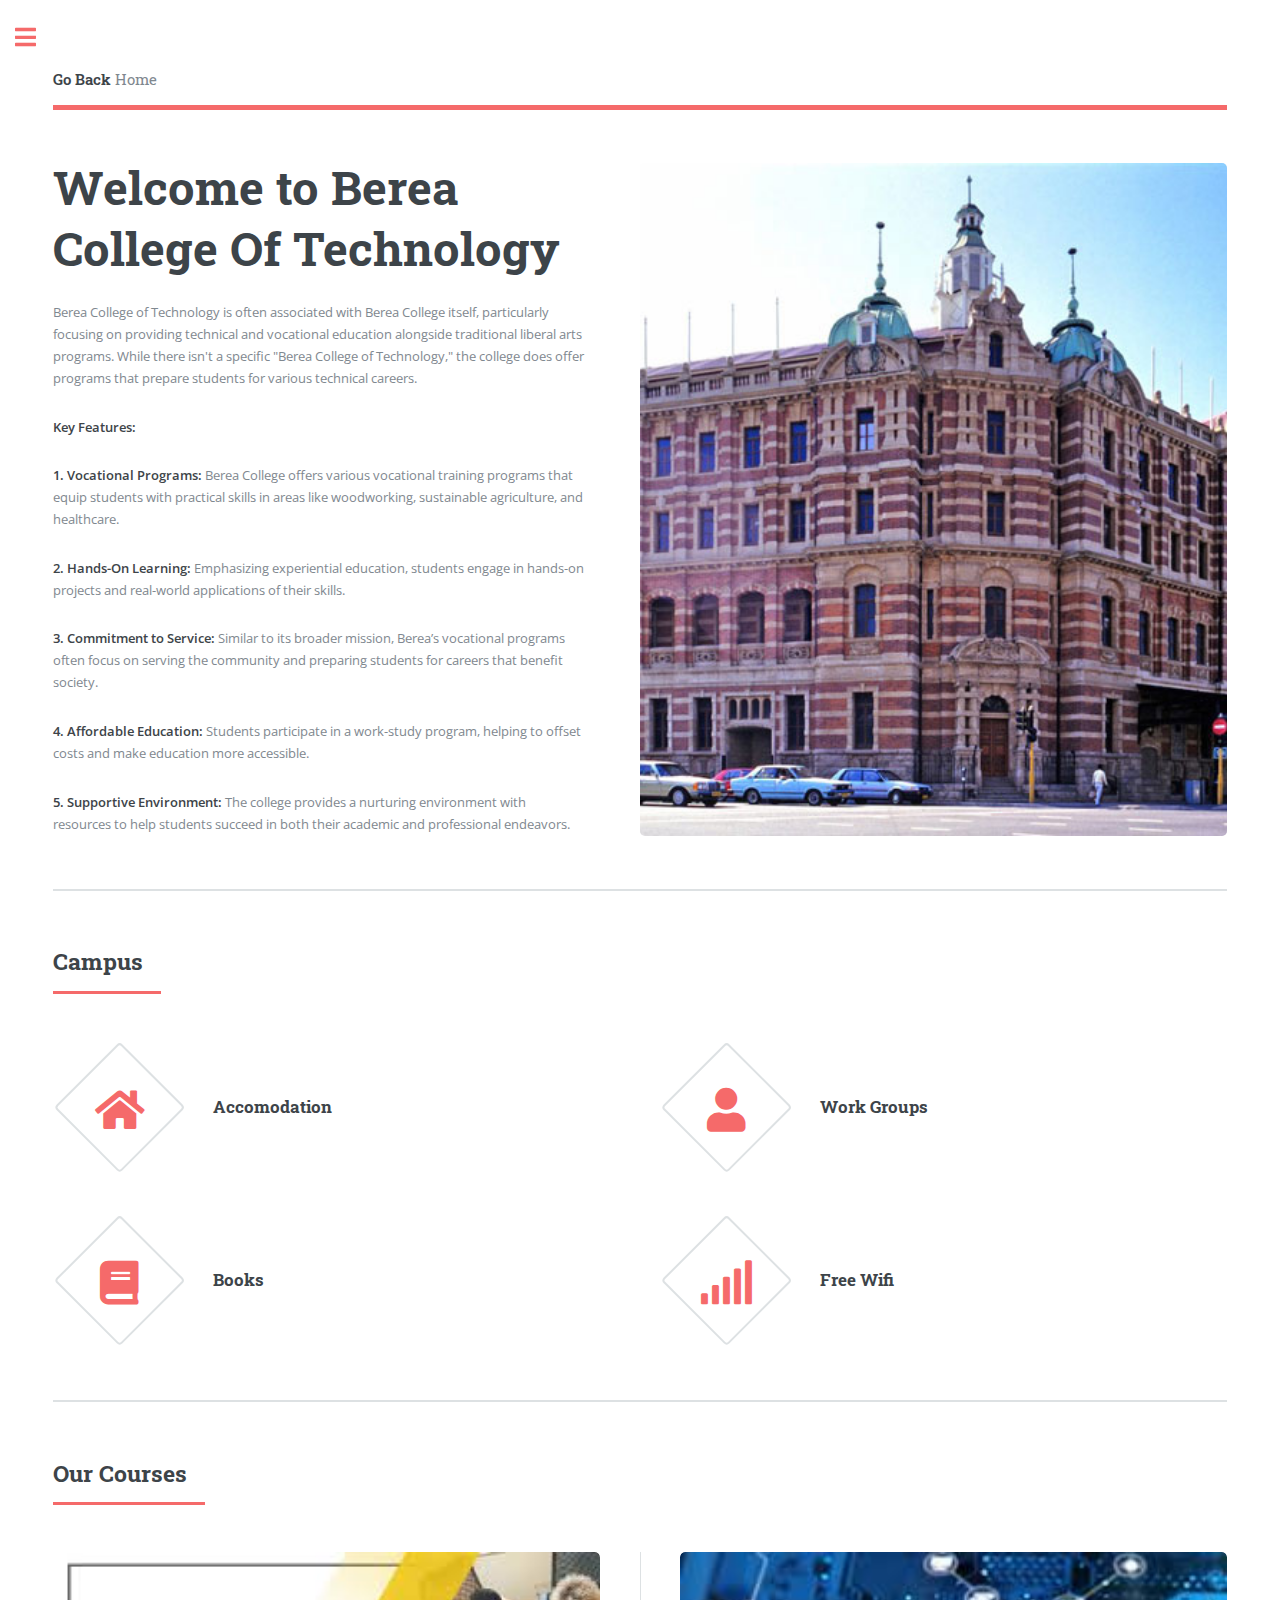
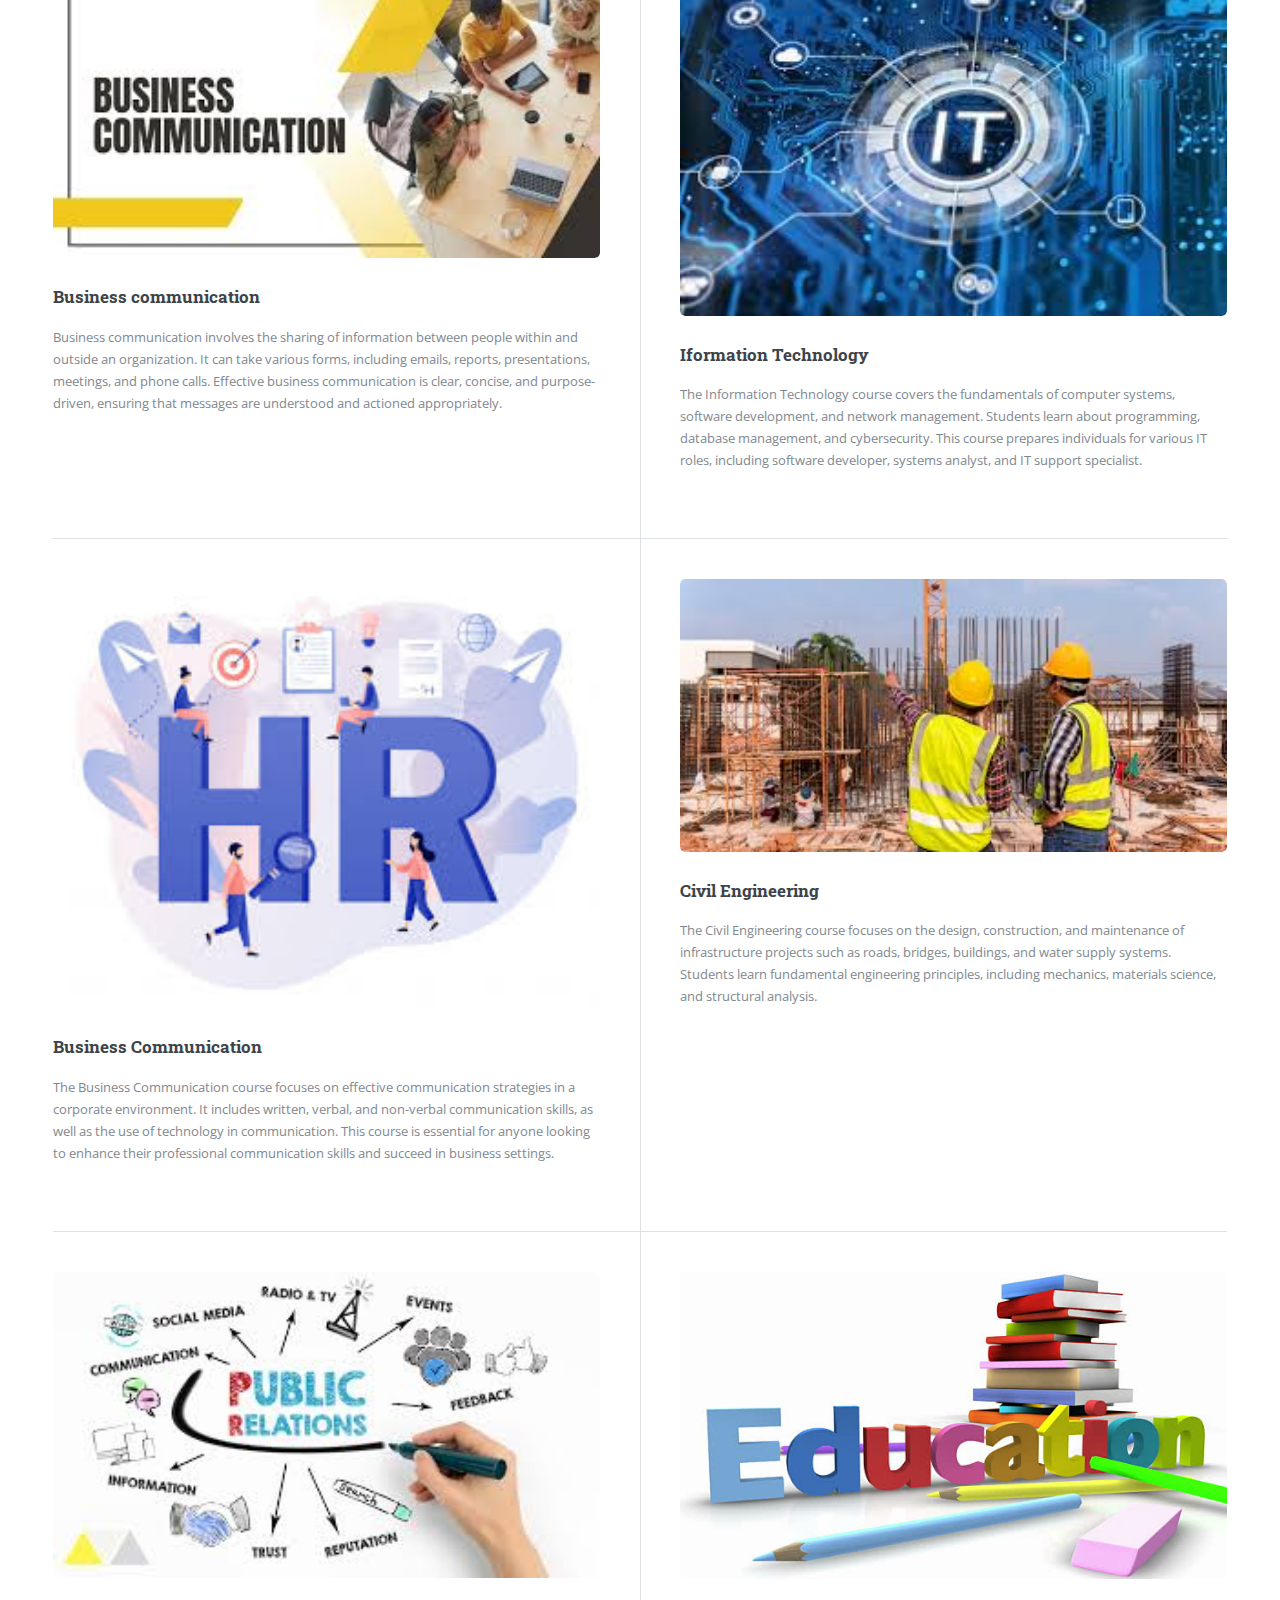
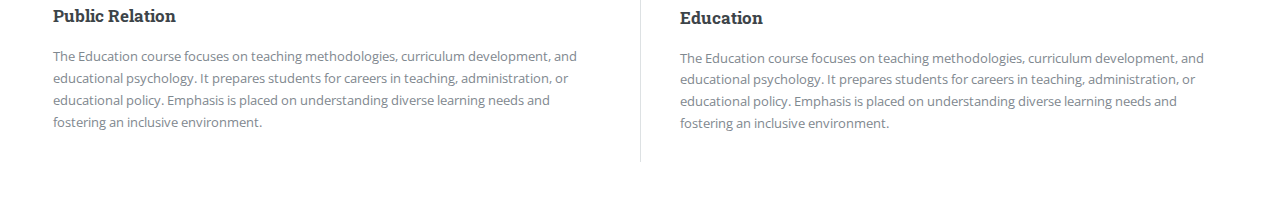
==== commit ec861cae: "Update About.html" ====
--- a/About.html
+++ b/About.html
@@ -88,7 +88,7 @@
 									<div class="posts">
 										<article>
 											<a href="#" class="image"><img src="2.jfif" alt="" /></a>
-											<h3>Interdum aenean</h3>
+											<h3>Business communication</h3>
 											<p>Business communication involves the sharing of information between people within and outside an organization. It can take various forms, including emails, reports, presentations, meetings, and phone calls. Effective business communication is clear, concise, and purpose-driven, ensuring that messages are understood and actioned appropriately.</p>
 											<ul class="actions">
 												
@@ -218,4 +218,4 @@
 			<script src="assets/js/main.js"></script>
 
 	</body>
-</html>+</html>
